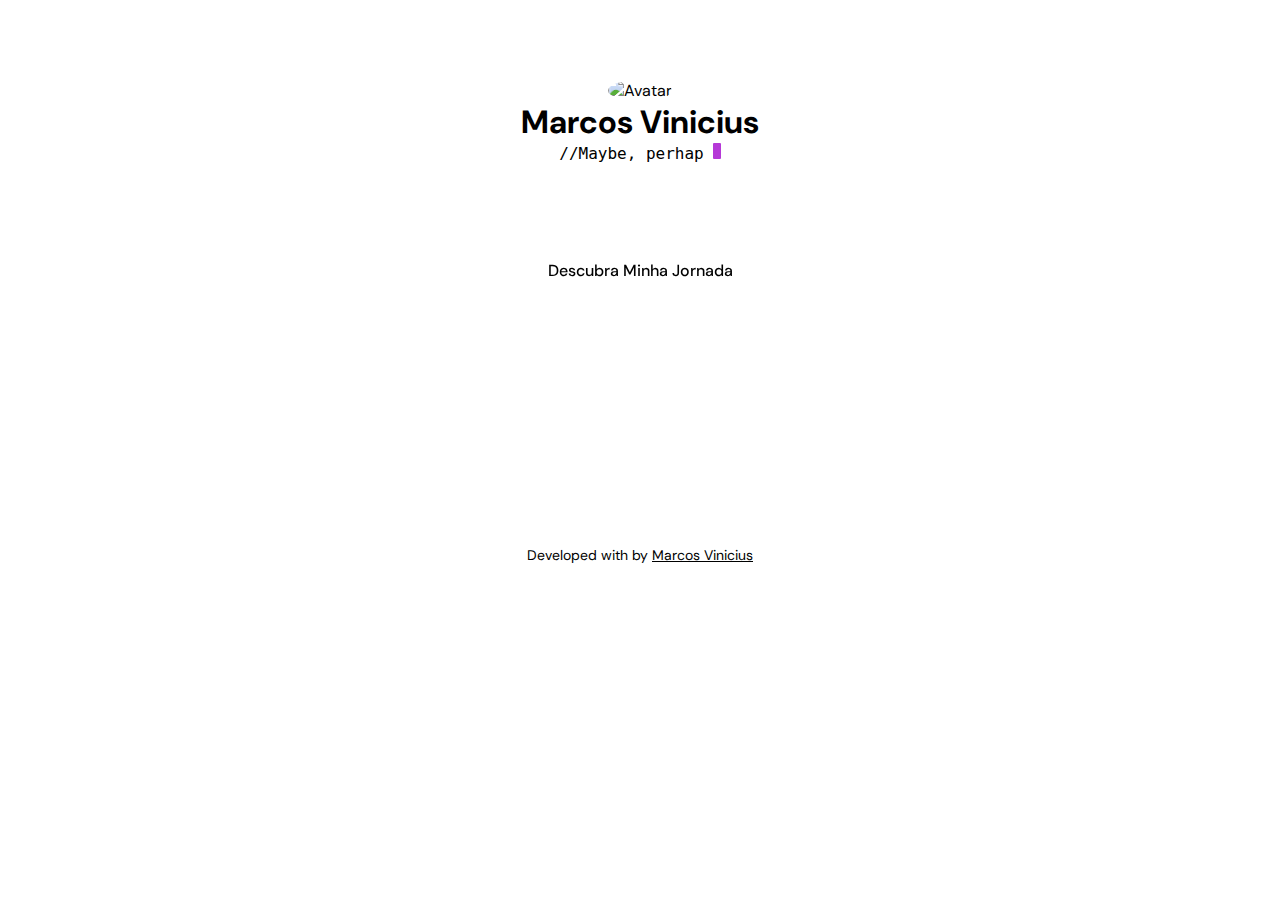
==== index.html @ bdaffde4 "🌐 chore(index.html): altera o idioma do documento para pt-br 📝 docs(index.html): atualiza a descriçã" ====
<!DOCTYPE html>

<html lang="pt-br">

<head>
	<title>Marcos Vinicius | MVMS</title>
	<meta charset="UTF-8">
	<meta name="description" content="//Maybe, perhaps, I don't know">
	<meta name="author" content="Marcos Vinicius">
	<meta name="viewport" content="width=device-width, initial-scale=1.0">
	<meta name="google" content="notranslate">
	<meta http-equiv="Content-Language" content="pt-br">
	<meta property="og:title" content="Marcos Vinicius | MVMS">
	<meta property="og:description" content="<p>//Maybe, perhaps, I don't know</p>">
	<meta property="og:image"
		content="https://openbio.app/api/og?title=Marcos%20Vinicius&description=%3Cp%3E//Maybe,%20perhaps,%20I%20don%27t%20know%3C/p%3E">
	<meta property="og:type" content="website">
	<link rel="icon" href="img/favicon.png">
	<link rel="stylesheet" href="css/style.css">
	<link rel="manifest" href="manifest.json">
	<script src="https://kit.fontawesome.com/69bb8dd1b2.js" crossorigin="anonymous"></script>
</head>

<body>
	<main id="container">
		<section id="profile">
			<div id="share-button" onclick="share()">
				<button></button>
			</div>

			<img alt="Avatar" draggable="false">

			<h1>Marcos Vinicius</h1>
			<span class="frase__bio typewriter">//Maybe, perhaps, I don't know</span>
			<span class="logo__cursor"></span>
		</section>

		<section id="theme-switcher" onclick="switchTheme()">
			<button></button>
			<span></span>
		</section>

		<ul>
			<li>
				<a href="https://mvms.dev" target="_blank">Descubra Minha Jornada</a>
			</li>

			<li>
				<iframe style="border-radius:12px"
					src="https://open.spotify.com/embed/track/08mG3Y1vljYA6bvDt4Wqkj?utm_source=generator&theme=0" width="100%"
					height="100" frameBorder="0" allowfullscreen=""
					allow="autoplay; clipboard-write; encrypted-media; fullscreen; picture-in-picture" loading="lazy"></iframe>
			</li>
		</ul>

		<section id="social-media">

			<a href="https://github.com/manteguinha" target="_blank">
				<i class="fa-brands fa-github"></i>
			</a>

			<a href="https://linkedin.com/in/manteguinha" target="_blank">
				<i class="fa-brands fa-linkedin-in"></i>
			</a>

			<a href="https://instagram.com/marcosvinicius.zip" target="_blank">
				<i class="fa-brands fa-instagram"></i>
			</a>

			<a href="https://x.com/manteguinhaaa" target="_blank">
				<i class="fa-brands fa-x-twitter"></i>
			</a>
		</section>

		<footer>
			<p>
				<i class="fas fa-code"></i> Developed with <i class="fas fa-heart"></i> by <a href="https://mvms.dev"
					target="_blank">Marcos Vinicius</a>
			</p>
		</footer>
	</main>

	<script src="./js/main.js"></script>
</body>

</html>
---- css/style.css ----
@import url('https://fonts.googleapis.com/css2?family=DM+Sans:wght@400;500&display=swap');

@media (prefers-color-scheme: dark) {
    * {
        margin: 0;
        padding: 0;
        box-sizing: border-box;
    }

    :root {
        --text-color: #a9a9b3;
        --background-color: #36393f;
        --share-button-icon: url(../img/share_darkTheme.svg);
        --share-buton-background-color: #a9a9b3;
        --share-button-icon-color-hover: rgba(255, 255, 255, 0.2);
        --theme-switcher-span-background-color: #36393f;
        --theme-switcher-span-color-hover: rgba(255, 255, 255, 0.2);
        --theme-switcher-button-icon: url(../img/moon.svg);
        --theme-switcher-button-icon-background-color: #a9a9b3;
        --theme-switcher-button-icon-color-hover: rgba(255, 255, 255, 0.2);
        --link-button-text-color: #a9a9b3;
        --link-button-background-color: #282828;
        --link-button-background-color-hover: rgba(0, 0, 0, 0.6);
        --social-media-icon-color-hover: rgba(255, 255, 255, 0.2);
    }

    .lightTheme {
        --text-color: #000000;
        --background-color: #ffffff;
        --share-button-icon: url(../img/share_lightTheme.svg);
        --share-buton-background-color: #000000;
        --share-button-icon-color-hover: rgba(0, 0, 0, 0.2);
        --theme-switcher-span-background-color: #ffffff;
        --theme-switcher-span-color-hover: rgba(0, 0, 0, 0.2);
        --theme-switcher-button-icon: url(../img/sun.svg);
        --theme-switcher-button-icon-background-color: #000000;
        --theme-switcher-button-icon-color-hover: rgba(0, 0, 0, 0.2);
        --link-button-text-color: #ffffff;
        --link-button-background-color: #36393f;
        --link-button-background-color-hover: rgba(0, 0, 0, 0.6);
        --social-media-icon-color-hover: rgba(0, 0, 0, 0.2);
    }

    body {
        background-color: var(--background-color);
    }

    body * {
        font-family: 'DM Sans', sans-serif;
        color: var(--text-color);
    }

    #container {
        width: 100%;
        max-width: 588px;
        margin: 56px auto 0px;
        padding: 0 24px;
    }

    #share-button button {
        display: inline-block;
        position: absolute;
        right: 0;
        width: 32px;
        height: 32px;
        font-size: 16px;
        background-color: var(--share-buton-background-color);
        background-image: var(--share-button-icon);
        background-repeat: no-repeat;
        background-position: center;
        border: none;
        border-radius: 50%;
    }

    #share-button button:hover {
        outline: 8px solid var(--share-button-icon-color-hover);
    }

    #profile {
        position: relative;
        text-align: center;
        padding: 24px 0;
    }

    #profile img {
        max-width: 112px;
        width: 112px;
        height: auto;
        border-radius: 50%;
    }

    #profile p {
        font-weight: 500;
        line-height: 24px;
        margin-top: 8px;
    }

    #theme-switcher {
        position: relative;
        width: 64px;
        margin: 4px auto;
    }

    #theme-switcher button {
        width: 32px;
        height: 32px;
        background-color: var(--theme-switcher-button-icon-background-color);
        background-image: var(--theme-switcher-button-icon);
        background-repeat: no-repeat;
        background-position: center;
        border: 0;
        border-radius: 50%;
        position: absolute;
        top: 50%;
        left: 0;
        z-index: 1;
        transform: translateY(-50%);
        animation: slide-back 0.2s;
    }

    .lightTheme #theme-switcher button {
        animation: slide-in 0.2s forwards;
    }

    #theme-switcher button:hover {
        outline: 8px solid var(--theme-switcher-button-icon-color-hover);
    }

    #theme-switcher span {
        display: block;
        width: 64px;
        height: 24px;
        background-color: var(--theme-switcher-span-background-color);
        border: 1px solid var(--theme-switcher-span-color-hover);
        backdrop-filter: blur(4px);
        -webkit-backdrop-filter: blur(4px);
        border-radius: 9999px;
    }

    ul {
        list-style: none;
        display: flex;
        flex-direction: column;
        gap: 16px;
        padding: 24px 0;
    }

    ul li a {
        display: flex;
        align-items: center;
        justify-content: center;
        padding: 16px 24px;
        color: var(--link-button-text-color);
        background-color: var(--link-button-background-color);
        border-radius: 8px;
        backdrop-filter: blur(4px);
        -webkit-backdrop-filter: blur(4px);
        text-decoration: none;
        font-weight: 500;
        transition: background 0.2s;
    }

    ul li a:hover {
        background-color: var(--link-button-background-color-hover);
    }

    #social-media {
        display: flex;
        justify-content: center;
        padding: 24px 0;
        font-size: 24px;
    }

    #social-media a {
        display: flex;
        align-items: center;
        justify-content: center;
        padding: 16px;
        transition: background 0.2s;
        border-radius: 50%;
    }

    #social-media a:hover {
        background-color: var(--social-media-icon-color-hover);
    }

    footer {
        margin-top: auto;
        padding: 24px 0;
        text-align: center;
        font-size: 14px;
    }

    @keyframes slide-in {
        from {
            left: 0;
        }

        to {
            left: 50%;
        }
    }

    @keyframes slide-back {
        from {
            left: 50%;
        }

        to {
            left: 0;
        }
    }
}

.logo__cursor {
    display: inline-block;
    width: 8px;
    height: 1rem;
    background: #b538d7;
    margin-left: 5px;
    border-radius: 1px;
    animation: cursor 2s infinite;
}

@media (prefers-reduced-motion: reduce) {
    .logo__cursor {
        animation: none;
    }
}

@keyframes cursor {
    0% {
        opacity: 0;
    }

    50% {
        opacity: 1;
    }

    100% {
        opacity: 0;
    }
}

.frase__bio {
    align-items: center;
    text-decoration: none;
    font-display: auto;
    font-family: monospace, monospace;
}

@media (prefers-color-scheme: light) {
    * {
        margin: 0;
        padding: 0;
        box-sizing: border-box;
    }

    body {
        background-color: var(--background-color);
    }

    body * {
        font-family: 'DM Sans', sans-serif;
        color: var(--text-color);
    }

    #container {
        width: 100%;
        max-width: 588px;
        margin: 56px auto 0px;
        padding: 0 24px;
    }

    #share-button button {
        display: inline-block;
        position: absolute;
        right: 0;
        width: 32px;
        height: 32px;
        font-size: 16px;
        background-color: var(--share-buton-background-color);
        background-image: var(--share-button-icon);
        background-repeat: no-repeat;
        background-position: center;
        border: none;
        border-radius: 50%;
    }

    #share-button button:hover {
        outline: 8px solid var(--share-button-icon-color-hover);
    }

    #profile {
        position: relative;
        text-align: center;
        padding: 24px 0;
    }

    #profile img {
        max-width: 112px;
        width: 112px;
        height: auto;
        border-radius: 50%;
    }

    #profile p {
        font-weight: 500;
        line-height: 24px;
        margin-top: 8px;
    }

    #theme-switcher {
        position: relative;
        width: 64px;
        margin: 4px auto;
    }

    #theme-switcher button {
        width: 32px;
        height: 32px;
        background-color: var(--theme-switcher-button-icon-background-color);
        background-image: var(--theme-switcher-button-icon);
        background-repeat: no-repeat;
        background-position: center;
        border: 0;
        border-radius: 50%;
        position: absolute;
        top: 50%;
        left: 0;
        z-index: 1;
        transform: translateY(-50%);
        animation: slide-back 0.2s;
    }

    .lightTheme #theme-switcher button {
        animation: slide-in 0.2s forwards;
    }

    #theme-switcher button:hover {
        outline: 8px solid var(--theme-switcher-button-icon-color-hover);
    }

    #theme-switcher span {
        display: block;
        width: 64px;
        height: 24px;
        background-color: var(--theme-switcher-span-background-color);
        border: 1px solid var(--theme-switcher-span-color-hover);
        backdrop-filter: blur(4px);
        -webkit-backdrop-filter: blur(4px);
        border-radius: 9999px;
    }

    ul {
        list-style: none;
        display: flex;
        flex-direction: column;
        gap: 16px;
        padding: 24px 0;
    }

    ul li a {
        display: flex;
        align-items: center;
        justify-content: center;
        padding: 16px 24px;
        color: var(--link-button-text-color);
        background-color: var(--link-button-background-color);
        border-radius: 8px;
        backdrop-filter: blur(4px);
        -webkit-backdrop-filter: blur(4px);
        text-decoration: none;
        font-weight: 500;
        transition: background 0.2s;
    }

    ul li a:hover {
        background-color: var(--link-button-background-color-hover);
    }

    #social-media {
        display: flex;
        justify-content: center;
        padding: 24px 0;
        font-size: 24px;
    }

    #social-media a {
        display: flex;
        align-items: center;
        justify-content: center;
        padding: 16px;
        transition: background 0.2s;
        border-radius: 50%;
    }

    #social-media a:hover {
        background-color: var(--social-media-icon-color-hover);
    }

    footer {
        margin-top: auto;
        padding: 24px 0;
        text-align: center;
        font-size: 14px;
    }

    @keyframes slide-in {
        from {
            left: 0;
        }

        to {
            left: 50%;
        }
    }

    @keyframes slide-back {
        from {
            left: 50%;
        }

        to {
            left: 0;
        }
    }
}
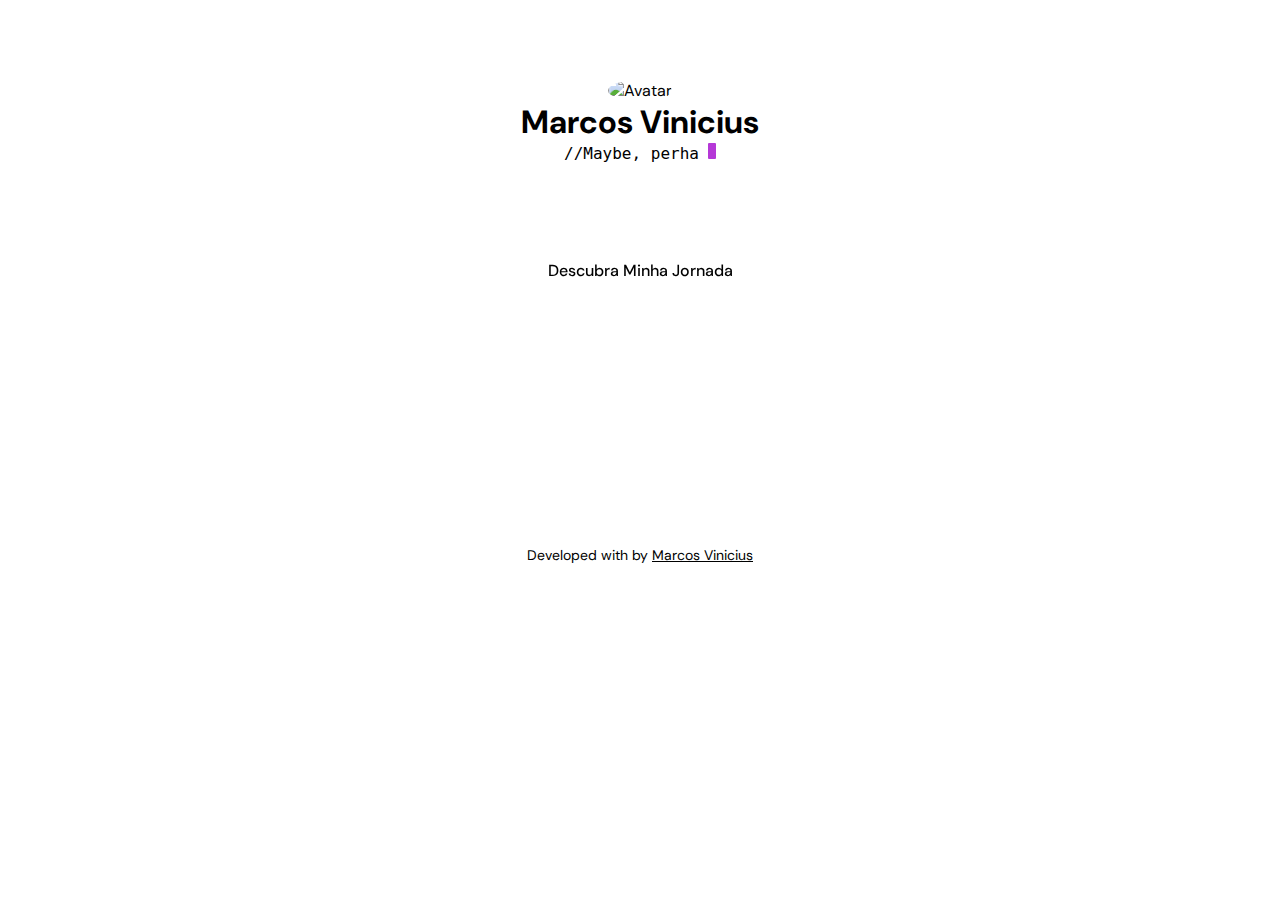
==== commit a86ee4cb: "🔧 fix(index.html): altera a classe do elemento html para "darkTheme" ✨ feat(index.html): adiciona su" ====
--- a/index.html
+++ b/index.html
@@ -1,6 +1,6 @@
 <!DOCTYPE html>
 
-<html lang="pt-br">
+<html lang="pt-br" class="darkTheme">
 
 <head>
 	<title>Marcos Vinicius | MVMS</title>
@@ -46,10 +46,9 @@
 			</li>
 
 			<li>
-				<iframe style="border-radius:12px"
-					src="https://open.spotify.com/embed/track/08mG3Y1vljYA6bvDt4Wqkj?utm_source=generator&theme=0" width="100%"
-					height="100" frameBorder="0" allowfullscreen=""
-					allow="autoplay; clipboard-write; encrypted-media; fullscreen; picture-in-picture" loading="lazy"></iframe>
+				<iframe id="spotifyIframe" style="border-radius:12px" src="" width="100%" height="100" frameBorder="0"
+					allowfullscreen="" allow="autoplay; clipboard-write; encrypted-media; fullscreen; picture-in-picture"
+					loading="lazy"></iframe>
 			</li>
 		</ul>
 
--- a/css/style.css
+++ b/css/style.css
@@ -426,3 +426,10 @@
         }
     }
 }
+
+/* se for um desktop o botao de compartilhar nao aparece */
+@media (min-width: 768px) {
+    #share-button button {
+        display: none;
+    }
+}
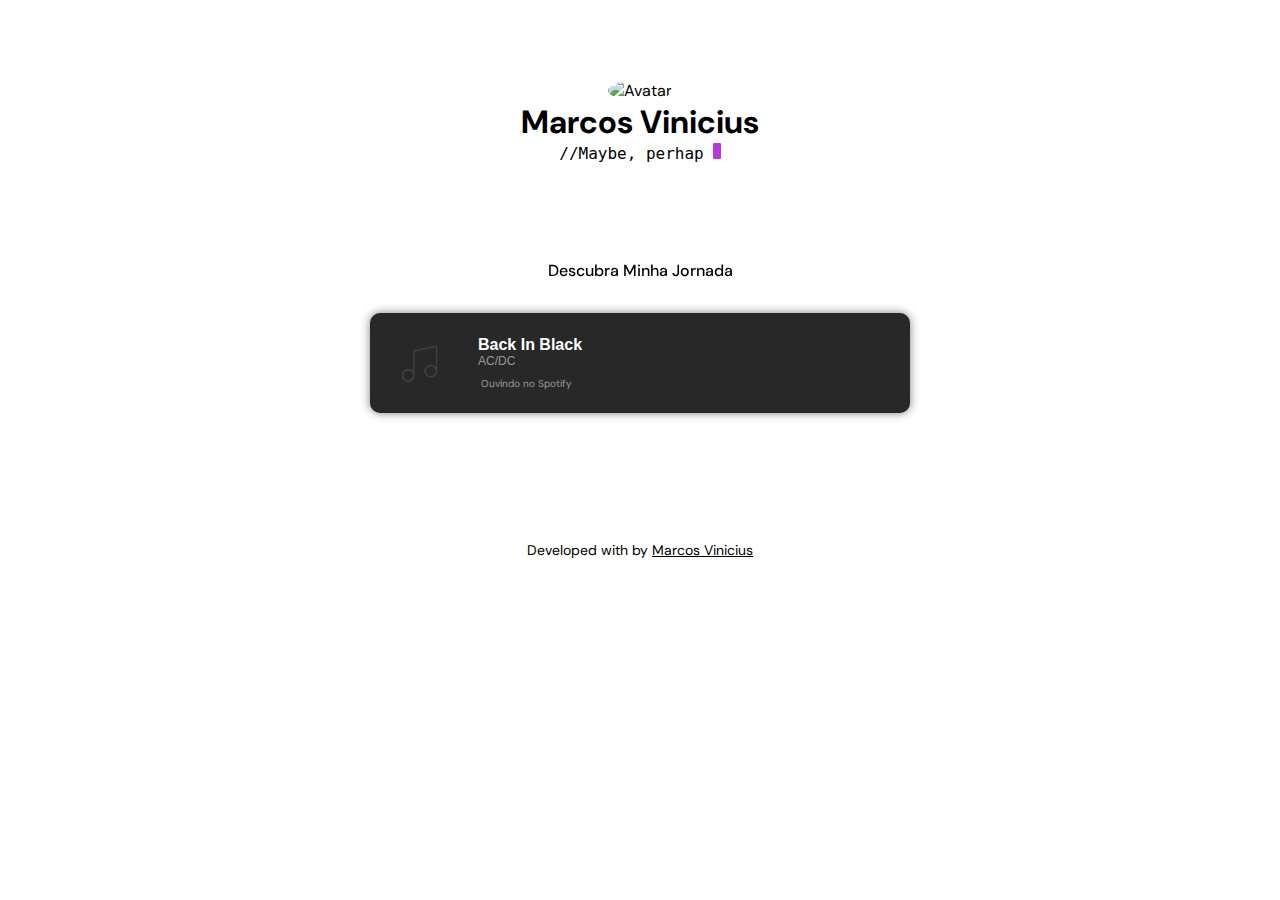
==== commit d3aff6f8: "🎨 style(css): adiciona estilos para o cartão do Spotify ✨ feat(html): adiciona um cartão do Spotify " ====
--- a/index.html
+++ b/index.html
@@ -45,11 +45,25 @@
 				<a href="https://mvms.dev" target="_blank">Descubra Minha Jornada</a>
 			</li>
 
-			<li>
-				<iframe id="spotifyIframe" style="border-radius:12px" src="" width="100%" height="100" frameBorder="0"
-					allowfullscreen="" allow="autoplay; clipboard-write; encrypted-media; fullscreen; picture-in-picture"
-					loading="lazy"></iframe>
-			</li>
+			<div class="card">
+				<div class="card-info">
+					<div class="card-image">
+						<img id="imagemAlbum" src="./img/musica.webp" alt="Album Image">
+						<div class="card-content">
+							<h2 id="nomeMusica" class="nome__musica">Back In Black</h2>
+							<p id="nomeBanda" class="nome__banda">AC/DC</p>
+							<div class="ouvindo__spotify">
+								<i class="fa-brands fa-spotify"></i>
+								<p id="ouvindoSpotify">Ouvindo no Spotify</p>
+							</div>
+
+						</div>
+					</div>
+					<div class="card-logo">
+						<i class="fa-brands fa-spotify icone__spotify"></i>
+					</div>
+				</div>
+			</div>
 		</ul>
 
 		<section id="social-media">
--- a/css/style.css
+++ b/css/style.css
@@ -433,3 +433,104 @@
         display: none;
     }
 }
+
+/* CSS CARD SPOTIFY */
+.card {
+    display: flex;
+    width: 100%;
+    height: 100px;
+    padding: 0px;
+    border-radius: 10px;
+    box-shadow: 0 0 10px 0 rgba(0, 0, 0, 0.5);
+    background-color: #282828;
+}
+
+.card-info {
+    display: flex;
+    width: 100%;
+    padding: 12px;
+}
+
+.card-image {
+    flex: 1;
+    display: flex;
+    /* Novo */
+    align-items: center;
+    /* Novo */
+    overflow: hidden;
+}
+
+.card-image img {
+    max-width: 100%;
+    /* Modificado */
+    max-height: 100%;
+    /* Modificado */
+    height: auto;
+    /* Modificado */
+    border-radius: 10px;
+    transition: transform 0.3s ease;
+}
+
+.card-content {
+    flex: 2;
+    padding-left: 20px;
+    display: flex;
+    justify-content: center;
+    flex-direction: column;
+}
+
+.nome__musica {
+    margin: 0;
+    color: #ffffff;
+    font-size: 16px;
+    line-height: normal;
+    text-align: start;
+    letter-spacing: normal;
+    font-family: 'CircularSpTitle', 'CircularSpTitle-Tall', 'CircularSp-Arab', 'CircularSp-Hebr', 'CircularSp-Cyrl',
+        'CircularSp-Grek', 'CircularSp-Deva', 'Helvetica Neue', helvetica, arial, 'Hiragino Kaku Gothic Pro', Meiryo,
+        'MS Gothic';
+}
+
+.nome__banda {
+    margin: 0;
+    color: #ffffff;
+    font-size: 12px;
+    line-height: normal;
+    text-align: start;
+    letter-spacing: normal;
+    opacity: 0.5;
+    font-family: 'CircularSp', 'CircularSp-Arab', 'CircularSp-Hebr', 'CircularSp-Cyrl', 'CircularSp-Grek',
+        'CircularSp-Deva', 'Helvetica Neue', helvetica, arial, 'Hiragino Kaku Gothic Pro', Meiryo, 'MS Gothic';
+}
+
+.ouvindo__spotify {
+    display: flex;
+    align-items: center;
+    padding: 0.5rem 0 0rem 0;
+    color: #ffffff;
+    font-size: 10px;
+    line-height: normal;
+    text-align: start;
+    letter-spacing: normal;
+    opacity: 0.5;
+    font-family: 'CircularSp', 'CircularSp-Arab', 'CircularSp-Hebr', 'CircularSp-Cyrl', 'CircularSp-Grek',
+        'CircularSp-Deva', 'Helvetica Neue', helvetica, arial, 'Hiragino Kaku Gothic Pro', Meiryo, 'MS Gothic';
+}
+
+.ouvindo__spotify p {
+    margin-left: 3px;
+    margin-top: 1px;
+}
+
+.card-logo {
+    display: flex;
+    justify-content: flex-end;
+}
+
+.icone__spotify {
+    font-size: 1.3rem;
+    line-height: normal;
+    text-align: start;
+    letter-spacing: normal;
+    color: #1ed760;
+}
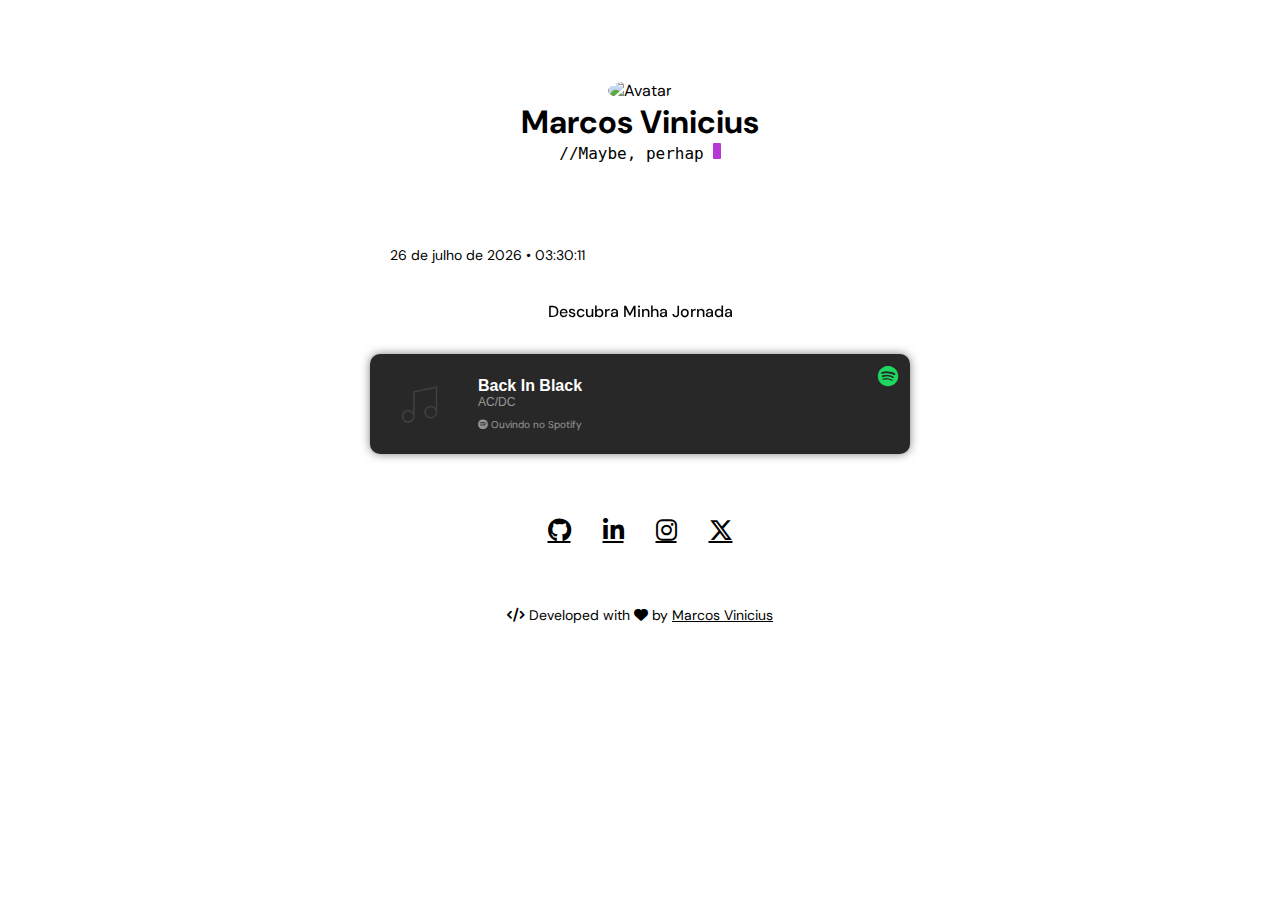
==== commit 94ba4f08: "Adicionado data, hora, clima e svg para icones" ====
--- a/index.html
+++ b/index.html
@@ -19,6 +19,8 @@
 	<link rel="stylesheet" href="css/style.css">
 	<link rel="manifest" href="manifest.json">
 	<script src="https://kit.fontawesome.com/69bb8dd1b2.js" crossorigin="anonymous"></script>
+	<link href="https://cdnjs.cloudflare.com/ajax/libs/font-awesome/6.4.2/css/all.min.css" rel="stylesheet">
+
 </head>
 
 <body>
@@ -40,7 +42,12 @@
 			<span></span>
 		</section>
 
+
 		<ul>
+			<div>
+				<p id="clock"></p>
+				<p id="weather"></p>
+			</div>
 			<li>
 				<a href="https://mvms.dev" target="_blank">Descubra Minha Jornada</a>
 			</li>
@@ -87,7 +94,7 @@
 
 		<footer>
 			<p>
-				<i class="fas fa-code"></i> Developed with <i class="fas fa-heart"></i> by <a href="https://mvms.dev"
+				<i class="fa-solid fa-code"></i> Developed with <i class="fa-solid fa-heart"></i> by <a href="https://mvms.dev"
 					target="_blank">Marcos Vinicius</a>
 			</p>
 		</footer>
--- a/css/style.css
+++ b/css/style.css
@@ -22,6 +22,7 @@
         --link-button-background-color: #282828;
         --link-button-background-color-hover: rgba(0, 0, 0, 0.6);
         --social-media-icon-color-hover: rgba(255, 255, 255, 0.2);
+        --snooze-icon: url(../img/snooze_darkTheme.svg);
     }
 
     .lightTheme {
@@ -39,6 +40,7 @@
         --link-button-background-color: #36393f;
         --link-button-background-color-hover: rgba(0, 0, 0, 0.6);
         --social-media-icon-color-hover: rgba(0, 0, 0, 0.2);
+        --snooze-icon: url(../img/snooze_lightTheme.svg);
     }
 
     body {
@@ -55,6 +57,13 @@
         max-width: 588px;
         margin: 56px auto 0px;
         padding: 0 24px;
+    }
+
+    #snooze-icon {
+        display: inline-block;
+        width: 16px; /* Ajuste o tamanho conforme necessário */
+        height: 16px;
+        background-image: var(--snooze-icon);
     }
 
     #share-button button {
@@ -272,6 +281,13 @@
         padding: 0 24px;
     }
 
+    #snooze-icon {
+        display: inline-block;
+        width: 16px; /* Ajuste o tamanho conforme necessário */
+        height: 16px;
+        background-image: var(--snooze-icon);
+    }
+
     #share-button button {
         display: inline-block;
         position: absolute;
@@ -534,3 +550,13 @@
     letter-spacing: normal;
     color: #1ed760;
 }
+
+.clock-container {
+    display: flex;
+    align-items: center; /* Alinha verticalmente */
+}
+
+/* quero um espaco entre o icone e o relogio */
+.clock-container p {
+    margin-left: 5px;
+}
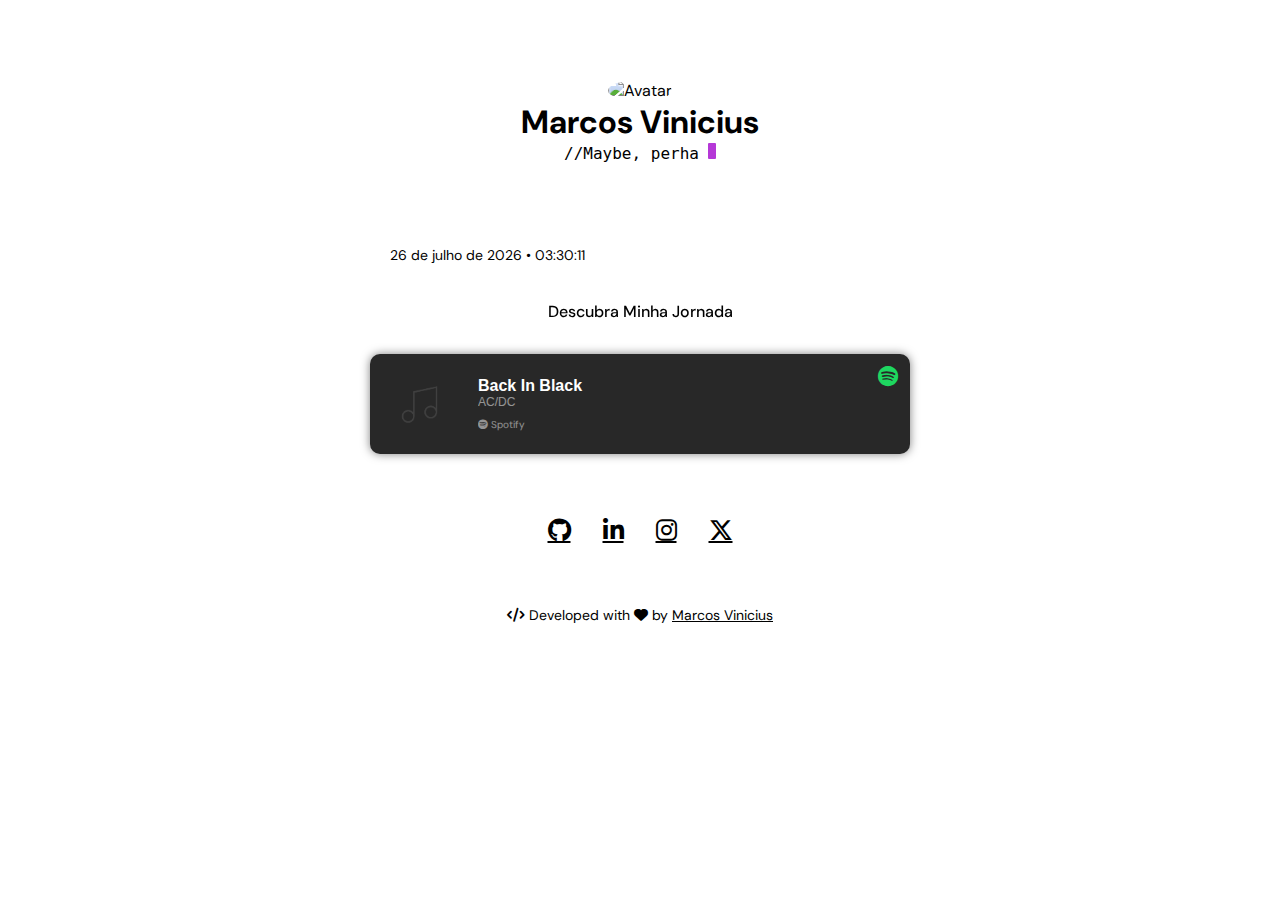
==== commit 3375b427: "🎨 style(style.css): ajusta o estilo da classe .nome__musica 🎨 style(style.css): ajusta o estilo da c" ====
--- a/index.html
+++ b/index.html
@@ -61,7 +61,7 @@
 							<p id="nomeBanda" class="nome__banda">AC/DC</p>
 							<div class="ouvindo__spotify">
 								<i class="fa-brands fa-spotify"></i>
-								<p id="ouvindoSpotify">Ouvindo no Spotify</p>
+								<p id="ouvindoSpotify">Spotify</p>
 							</div>
 
 						</div>
--- a/css/style.css
+++ b/css/style.css
@@ -477,6 +477,7 @@
 }
 
 .card-image img {
+    flex: 0;
     max-width: 100%;
     /* Modificado */
     max-height: 100%;
@@ -496,6 +497,7 @@
 }
 
 .nome__musica {
+    min-width: 0;
     margin: 0;
     color: #ffffff;
     font-size: 16px;
@@ -505,6 +507,8 @@
     font-family: 'CircularSpTitle', 'CircularSpTitle-Tall', 'CircularSp-Arab', 'CircularSp-Hebr', 'CircularSp-Cyrl',
         'CircularSp-Grek', 'CircularSp-Deva', 'Helvetica Neue', helvetica, arial, 'Hiragino Kaku Gothic Pro', Meiryo,
         'MS Gothic';
+    white-space: nowrap;
+    overflow: hidden;
 }
 
 .nome__banda {
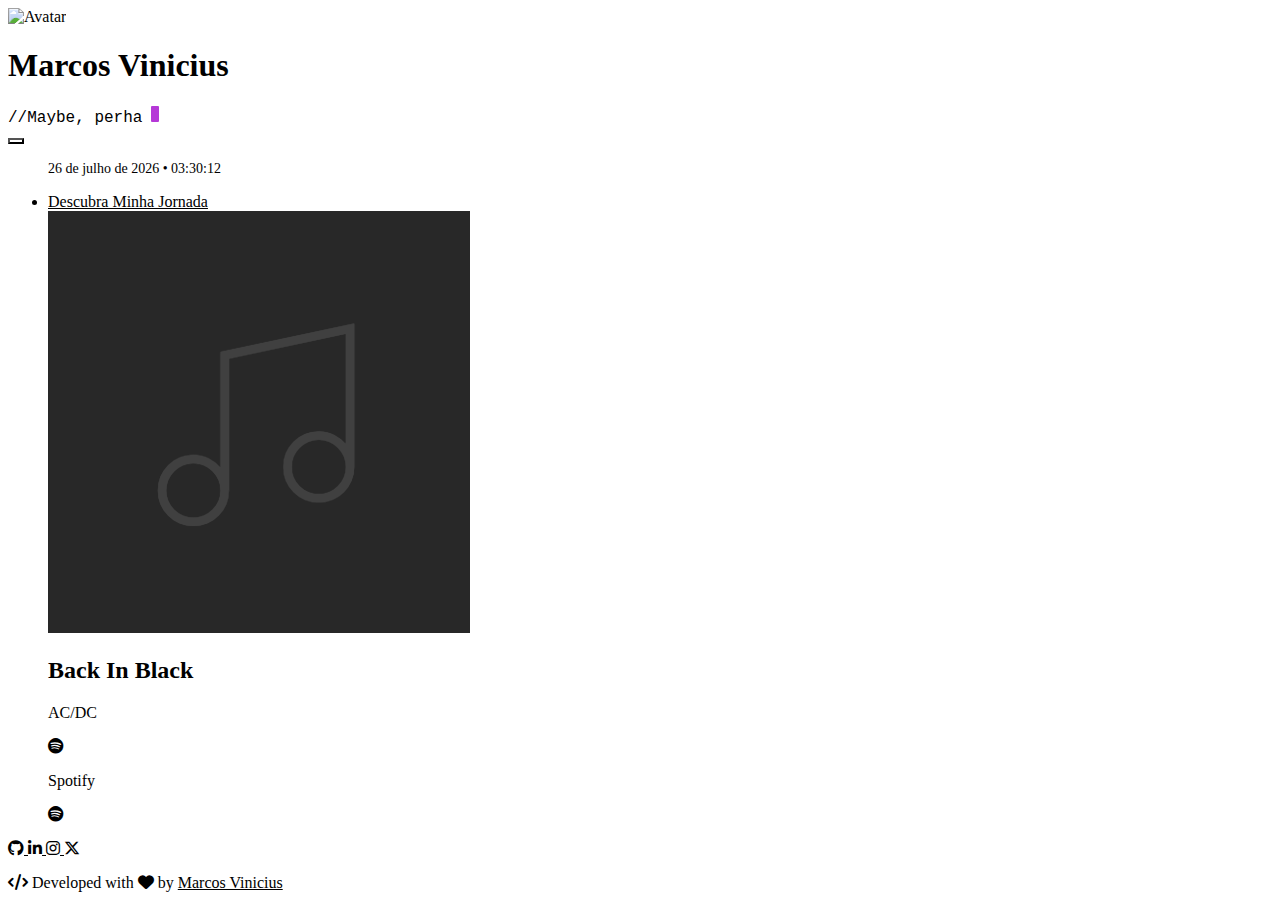
==== commit aef10018: "Melhoria no css, algumas correcoes, adicionado pagina de erros e _redirects para funcionar a pagina " ====
--- a/index.html
+++ b/index.html
@@ -100,7 +100,7 @@
 		</footer>
 	</main>
 
-	<script src="./js/main.js"></script>
+	<script src="./js/script.js"></script>
 </body>
 
 </html>--- a/css/style.css
+++ b/css/style.css
@@ -23,6 +23,8 @@
         --link-button-background-color-hover: rgba(0, 0, 0, 0.6);
         --social-media-icon-color-hover: rgba(255, 255, 255, 0.2);
         --snooze-icon: url(../img/snooze_darkTheme.svg);
+        --card-collor-music: #282828;
+        --icon-spotify: #1ed760;
     }
 
     .lightTheme {
@@ -41,6 +43,8 @@
         --link-button-background-color-hover: rgba(0, 0, 0, 0.6);
         --social-media-icon-color-hover: rgba(0, 0, 0, 0.2);
         --snooze-icon: url(../img/snooze_lightTheme.svg);
+        --card-collor-music: #36393f;
+        --icon-spotify: #1ed760;
     }
 
     body {
@@ -200,6 +204,122 @@
         font-size: 14px;
     }
 
+    /* CSS CARD SPOTIFY */
+    .card {
+        display: flex;
+        width: 100%;
+        height: 100px;
+        padding: 0px;
+        border-radius: 10px;
+        box-shadow: 0 0 10px 0 rgba(0, 0, 0, 0.5);
+        background-color: var(--card-collor-music);
+    }
+
+    .card-info {
+        display: flex;
+        width: 100%;
+        padding: 12px;
+    }
+
+    .card-image {
+        flex: 1;
+        display: flex;
+        /* Novo */
+        align-items: center;
+        /* Novo */
+        overflow: hidden;
+    }
+
+    .card-image img {
+        flex: 0;
+        max-width: 100%;
+        /* Modificado */
+        max-height: 100%;
+        /* Modificado */
+        height: auto;
+        /* Modificado */
+        border-radius: 10px;
+        transition: transform 0.3s ease;
+    }
+
+    .card-content {
+        flex: 2;
+        padding-left: 12px;
+        display: flex;
+        justify-content: center;
+        flex-direction: column;
+    }
+
+    .nome__musica {
+        margin: 0;
+        color: #ffffff;
+        font-size: 16px;
+        line-height: normal;
+        text-align: start;
+        letter-spacing: normal;
+        font-family: 'CircularSpTitle', 'CircularSpTitle-Tall', 'CircularSp-Arab', 'CircularSp-Hebr', 'CircularSp-Cyrl',
+            'CircularSp-Grek', 'CircularSp-Deva', 'Helvetica Neue', helvetica, arial, 'Hiragino Kaku Gothic Pro', Meiryo,
+            'MS Gothic';
+        white-space: nowrap;
+        overflow: hidden;
+    }
+
+    .nome__banda {
+        margin: 0;
+        color: #ffffff;
+        font-size: 12px;
+        line-height: normal;
+        text-align: start;
+        letter-spacing: normal;
+        opacity: 0.5;
+        font-family: 'CircularSp', 'CircularSp-Arab', 'CircularSp-Hebr', 'CircularSp-Cyrl', 'CircularSp-Grek',
+            'CircularSp-Deva', 'Helvetica Neue', helvetica, arial, 'Hiragino Kaku Gothic Pro', Meiryo, 'MS Gothic';
+    }
+
+    .ouvindo__spotify {
+        display: flex;
+        align-items: center;
+        padding: 0.5rem 0 0rem 0;
+        color: #ffffff;
+        font-size: 10px;
+        line-height: normal;
+        text-align: start;
+        letter-spacing: normal;
+        opacity: 0.5;
+        font-family: 'CircularSp', 'CircularSp-Arab', 'CircularSp-Hebr', 'CircularSp-Cyrl', 'CircularSp-Grek',
+            'CircularSp-Deva', 'Helvetica Neue', helvetica, arial, 'Hiragino Kaku Gothic Pro', Meiryo, 'MS Gothic';
+    }
+
+    .ouvindo__spotify p {
+        margin-left: 3px;
+        margin-top: 1px;
+        color: #ffffff;
+        opacity: 0.5;
+    }
+
+    .card-logo {
+        display: flex;
+        justify-content: flex-end;
+    }
+
+    .icone__spotify {
+        font-size: 1.3rem;
+        line-height: normal;
+        text-align: start;
+        letter-spacing: normal;
+        color: var(--icon-spotify);
+    }
+
+    .clock-container {
+        display: flex;
+        align-items: center; /* Alinha verticalmente */
+    }
+
+    /* quero um espaco entre o icone e o relogio */
+    .clock-container p {
+        margin-left: 5px;
+    }
+
     @keyframes slide-in {
         from {
             left: 0;
@@ -259,98 +379,30 @@
 }
 
 @media (prefers-color-scheme: light) {
-    * {
-        margin: 0;
-        padding: 0;
-        box-sizing: border-box;
-    }
-
     body {
         background-color: var(--background-color);
     }
 
     body * {
-        font-family: 'DM Sans', sans-serif;
         color: var(--text-color);
     }
 
-    #container {
-        width: 100%;
-        max-width: 588px;
-        margin: 56px auto 0px;
-        padding: 0 24px;
-    }
-
     #snooze-icon {
-        display: inline-block;
-        width: 16px; /* Ajuste o tamanho conforme necessário */
-        height: 16px;
         background-image: var(--snooze-icon);
     }
 
     #share-button button {
-        display: inline-block;
-        position: absolute;
-        right: 0;
-        width: 32px;
-        height: 32px;
-        font-size: 16px;
         background-color: var(--share-buton-background-color);
         background-image: var(--share-button-icon);
-        background-repeat: no-repeat;
-        background-position: center;
-        border: none;
-        border-radius: 50%;
     }
 
     #share-button button:hover {
         outline: 8px solid var(--share-button-icon-color-hover);
     }
 
-    #profile {
-        position: relative;
-        text-align: center;
-        padding: 24px 0;
-    }
-
-    #profile img {
-        max-width: 112px;
-        width: 112px;
-        height: auto;
-        border-radius: 50%;
-    }
-
-    #profile p {
-        font-weight: 500;
-        line-height: 24px;
-        margin-top: 8px;
-    }
-
-    #theme-switcher {
-        position: relative;
-        width: 64px;
-        margin: 4px auto;
-    }
-
     #theme-switcher button {
-        width: 32px;
-        height: 32px;
         background-color: var(--theme-switcher-button-icon-background-color);
         background-image: var(--theme-switcher-button-icon);
-        background-repeat: no-repeat;
-        background-position: center;
-        border: 0;
-        border-radius: 50%;
-        position: absolute;
-        top: 50%;
-        left: 0;
-        z-index: 1;
-        transform: translateY(-50%);
-        animation: slide-back 0.2s;
-    }
-
-    .lightTheme #theme-switcher button {
-        animation: slide-in 0.2s forwards;
     }
 
     #theme-switcher button:hover {
@@ -358,88 +410,30 @@
     }
 
     #theme-switcher span {
-        display: block;
-        width: 64px;
-        height: 24px;
         background-color: var(--theme-switcher-span-background-color);
         border: 1px solid var(--theme-switcher-span-color-hover);
-        backdrop-filter: blur(4px);
-        -webkit-backdrop-filter: blur(4px);
-        border-radius: 9999px;
-    }
-
-    ul {
-        list-style: none;
-        display: flex;
-        flex-direction: column;
-        gap: 16px;
-        padding: 24px 0;
     }
 
     ul li a {
-        display: flex;
-        align-items: center;
-        justify-content: center;
-        padding: 16px 24px;
         color: var(--link-button-text-color);
         background-color: var(--link-button-background-color);
-        border-radius: 8px;
-        backdrop-filter: blur(4px);
-        -webkit-backdrop-filter: blur(4px);
-        text-decoration: none;
-        font-weight: 500;
-        transition: background 0.2s;
     }
 
     ul li a:hover {
         background-color: var(--link-button-background-color-hover);
     }
 
-    #social-media {
-        display: flex;
-        justify-content: center;
-        padding: 24px 0;
-        font-size: 24px;
-    }
-
-    #social-media a {
-        display: flex;
-        align-items: center;
-        justify-content: center;
-        padding: 16px;
-        transition: background 0.2s;
-        border-radius: 50%;
-    }
-
     #social-media a:hover {
         background-color: var(--social-media-icon-color-hover);
     }
 
-    footer {
-        margin-top: auto;
-        padding: 24px 0;
-        text-align: center;
-        font-size: 14px;
-    }
-
-    @keyframes slide-in {
-        from {
-            left: 0;
-        }
-
-        to {
-            left: 50%;
-        }
-    }
-
-    @keyframes slide-back {
-        from {
-            left: 50%;
-        }
-
-        to {
-            left: 0;
-        }
+    /* CSS CARD SPOTIFY */
+    .card {
+        background-color: var(--card-collor-music);
+    }
+
+    .icone__spotify {
+        color: var(--icon-spotify);
     }
 }
 
@@ -449,118 +443,3 @@
         display: none;
     }
 }
-
-/* CSS CARD SPOTIFY */
-.card {
-    display: flex;
-    width: 100%;
-    height: 100px;
-    padding: 0px;
-    border-radius: 10px;
-    box-shadow: 0 0 10px 0 rgba(0, 0, 0, 0.5);
-    background-color: #282828;
-}
-
-.card-info {
-    display: flex;
-    width: 100%;
-    padding: 12px;
-}
-
-.card-image {
-    flex: 1;
-    display: flex;
-    /* Novo */
-    align-items: center;
-    /* Novo */
-    overflow: hidden;
-}
-
-.card-image img {
-    flex: 0;
-    max-width: 100%;
-    /* Modificado */
-    max-height: 100%;
-    /* Modificado */
-    height: auto;
-    /* Modificado */
-    border-radius: 10px;
-    transition: transform 0.3s ease;
-}
-
-.card-content {
-    flex: 2;
-    padding-left: 20px;
-    display: flex;
-    justify-content: center;
-    flex-direction: column;
-}
-
-.nome__musica {
-    min-width: 0;
-    margin: 0;
-    color: #ffffff;
-    font-size: 16px;
-    line-height: normal;
-    text-align: start;
-    letter-spacing: normal;
-    font-family: 'CircularSpTitle', 'CircularSpTitle-Tall', 'CircularSp-Arab', 'CircularSp-Hebr', 'CircularSp-Cyrl',
-        'CircularSp-Grek', 'CircularSp-Deva', 'Helvetica Neue', helvetica, arial, 'Hiragino Kaku Gothic Pro', Meiryo,
-        'MS Gothic';
-    white-space: nowrap;
-    overflow: hidden;
-}
-
-.nome__banda {
-    margin: 0;
-    color: #ffffff;
-    font-size: 12px;
-    line-height: normal;
-    text-align: start;
-    letter-spacing: normal;
-    opacity: 0.5;
-    font-family: 'CircularSp', 'CircularSp-Arab', 'CircularSp-Hebr', 'CircularSp-Cyrl', 'CircularSp-Grek',
-        'CircularSp-Deva', 'Helvetica Neue', helvetica, arial, 'Hiragino Kaku Gothic Pro', Meiryo, 'MS Gothic';
-}
-
-.ouvindo__spotify {
-    display: flex;
-    align-items: center;
-    padding: 0.5rem 0 0rem 0;
-    color: #ffffff;
-    font-size: 10px;
-    line-height: normal;
-    text-align: start;
-    letter-spacing: normal;
-    opacity: 0.5;
-    font-family: 'CircularSp', 'CircularSp-Arab', 'CircularSp-Hebr', 'CircularSp-Cyrl', 'CircularSp-Grek',
-        'CircularSp-Deva', 'Helvetica Neue', helvetica, arial, 'Hiragino Kaku Gothic Pro', Meiryo, 'MS Gothic';
-}
-
-.ouvindo__spotify p {
-    margin-left: 3px;
-    margin-top: 1px;
-}
-
-.card-logo {
-    display: flex;
-    justify-content: flex-end;
-}
-
-.icone__spotify {
-    font-size: 1.3rem;
-    line-height: normal;
-    text-align: start;
-    letter-spacing: normal;
-    color: #1ed760;
-}
-
-.clock-container {
-    display: flex;
-    align-items: center; /* Alinha verticalmente */
-}
-
-/* quero um espaco entre o icone e o relogio */
-.clock-container p {
-    margin-left: 5px;
-}
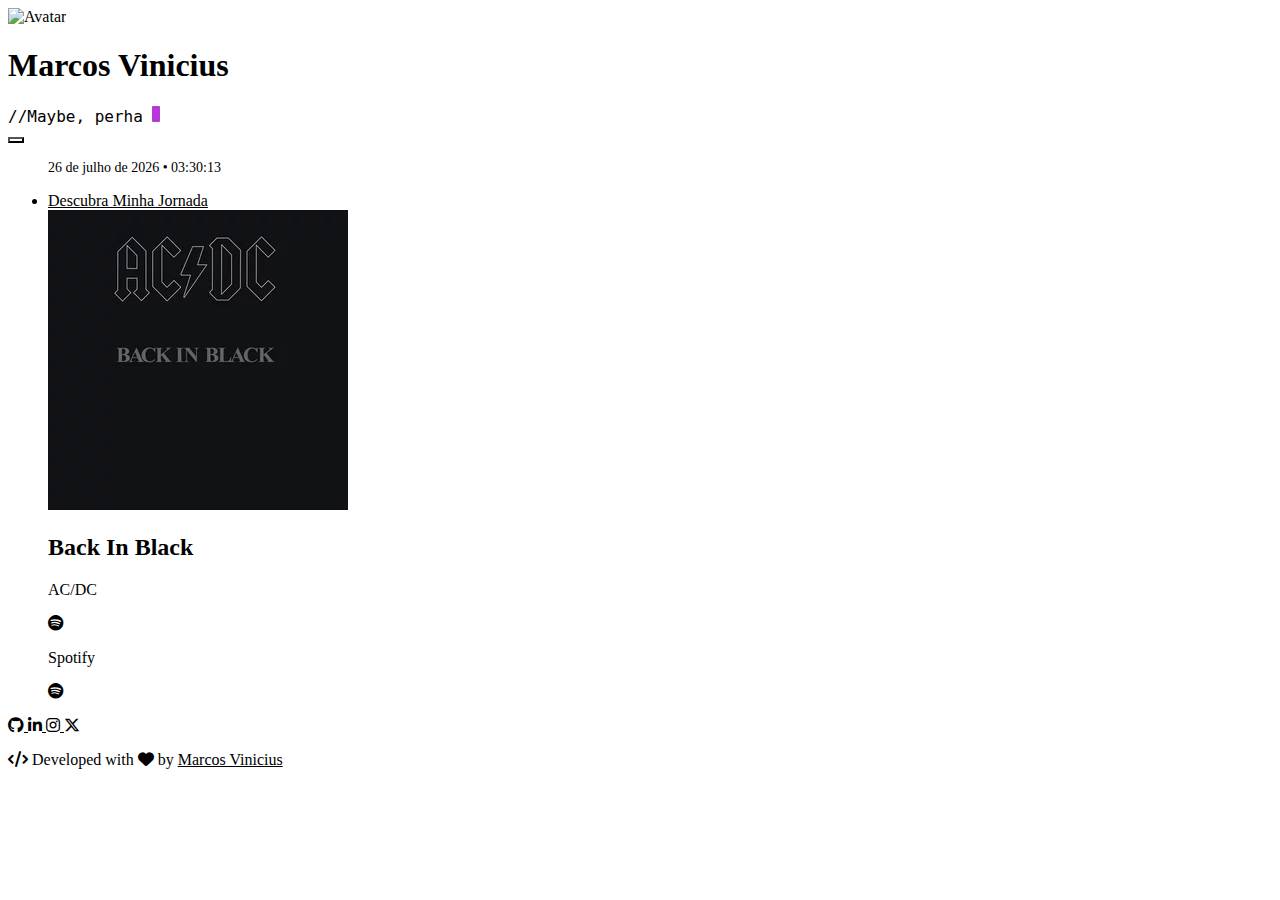
==== commit 054726b8: "🖼️ add(acdc.webp): adiciona imagem do AC/DC 🔀 refactor(index.html): atualiza a imagem do álbum para " ====
--- a/index.html
+++ b/index.html
@@ -55,7 +55,7 @@
 			<div class="card">
 				<div class="card-info">
 					<div class="card-image">
-						<img id="imagemAlbum" src="./img/musica.webp" alt="Album Image">
+						<img id="imagemAlbum" src="./img/acdc.webp" alt="Album Image">
 						<div class="card-content">
 							<h2 id="nomeMusica" class="nome__musica">Back In Black</h2>
 							<p id="nomeBanda" class="nome__banda">AC/DC</p>
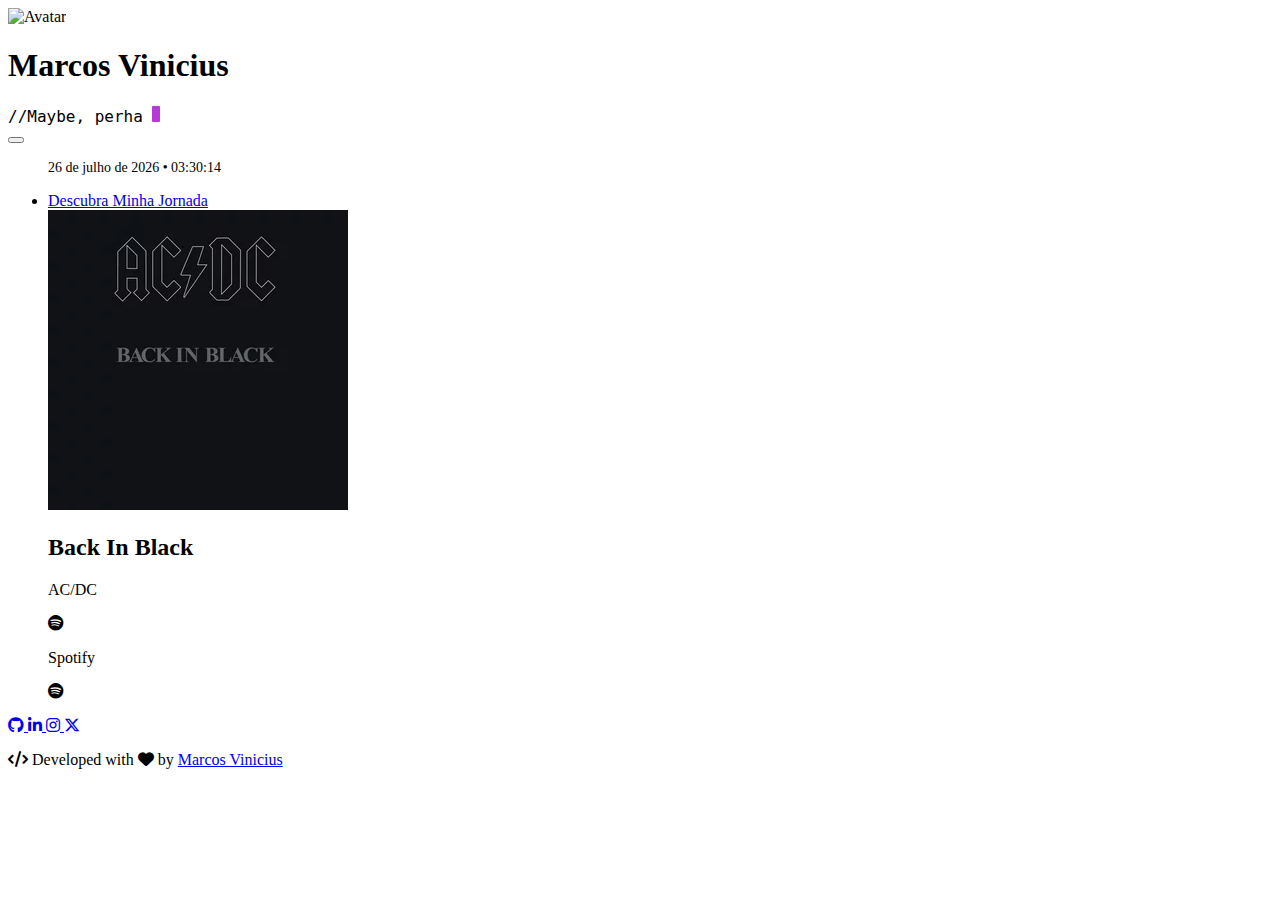
==== commit bac228ea: "🎨 style(style.css): atualiza nome da classe CSS de icone__spotify para icone-spotify 🎨 style(index.h" ====
--- a/index.html
+++ b/index.html
@@ -67,7 +67,7 @@
 						</div>
 					</div>
 					<div class="card-logo">
-						<i class="fa-brands fa-spotify icone__spotify"></i>
+						<i class="fa-brands fa-spotify icone-spotify"></i>
 					</div>
 				</div>
 			</div>
--- a/css/style.css
+++ b/css/style.css
@@ -49,11 +49,11 @@
 
     body {
         background-color: var(--background-color);
+        color: var(--text-color);
     }
 
     body * {
         font-family: 'DM Sans', sans-serif;
-        color: var(--text-color);
     }
 
     #container {
@@ -191,6 +191,7 @@
         padding: 16px;
         transition: background 0.2s;
         border-radius: 50%;
+        color: var(--text-color);
     }
 
     #social-media a:hover {
@@ -202,6 +203,12 @@
         padding: 24px 0;
         text-align: center;
         font-size: 14px;
+    }
+
+    footer a {
+        color: var(--text-color);
+        text-decoration: none;
+        font-weight: 600;
     }
 
     /* CSS CARD SPOTIFY */
@@ -302,7 +309,7 @@
         justify-content: flex-end;
     }
 
-    .icone__spotify {
+    .icone-spotify {
         font-size: 1.3rem;
         line-height: normal;
         text-align: start;
@@ -378,65 +385,6 @@
     font-family: monospace, monospace;
 }
 
-@media (prefers-color-scheme: light) {
-    body {
-        background-color: var(--background-color);
-    }
-
-    body * {
-        color: var(--text-color);
-    }
-
-    #snooze-icon {
-        background-image: var(--snooze-icon);
-    }
-
-    #share-button button {
-        background-color: var(--share-buton-background-color);
-        background-image: var(--share-button-icon);
-    }
-
-    #share-button button:hover {
-        outline: 8px solid var(--share-button-icon-color-hover);
-    }
-
-    #theme-switcher button {
-        background-color: var(--theme-switcher-button-icon-background-color);
-        background-image: var(--theme-switcher-button-icon);
-    }
-
-    #theme-switcher button:hover {
-        outline: 8px solid var(--theme-switcher-button-icon-color-hover);
-    }
-
-    #theme-switcher span {
-        background-color: var(--theme-switcher-span-background-color);
-        border: 1px solid var(--theme-switcher-span-color-hover);
-    }
-
-    ul li a {
-        color: var(--link-button-text-color);
-        background-color: var(--link-button-background-color);
-    }
-
-    ul li a:hover {
-        background-color: var(--link-button-background-color-hover);
-    }
-
-    #social-media a:hover {
-        background-color: var(--social-media-icon-color-hover);
-    }
-
-    /* CSS CARD SPOTIFY */
-    .card {
-        background-color: var(--card-collor-music);
-    }
-
-    .icone__spotify {
-        color: var(--icon-spotify);
-    }
-}
-
 /* se for um desktop o botao de compartilhar nao aparece */
 @media (min-width: 768px) {
     #share-button button {
